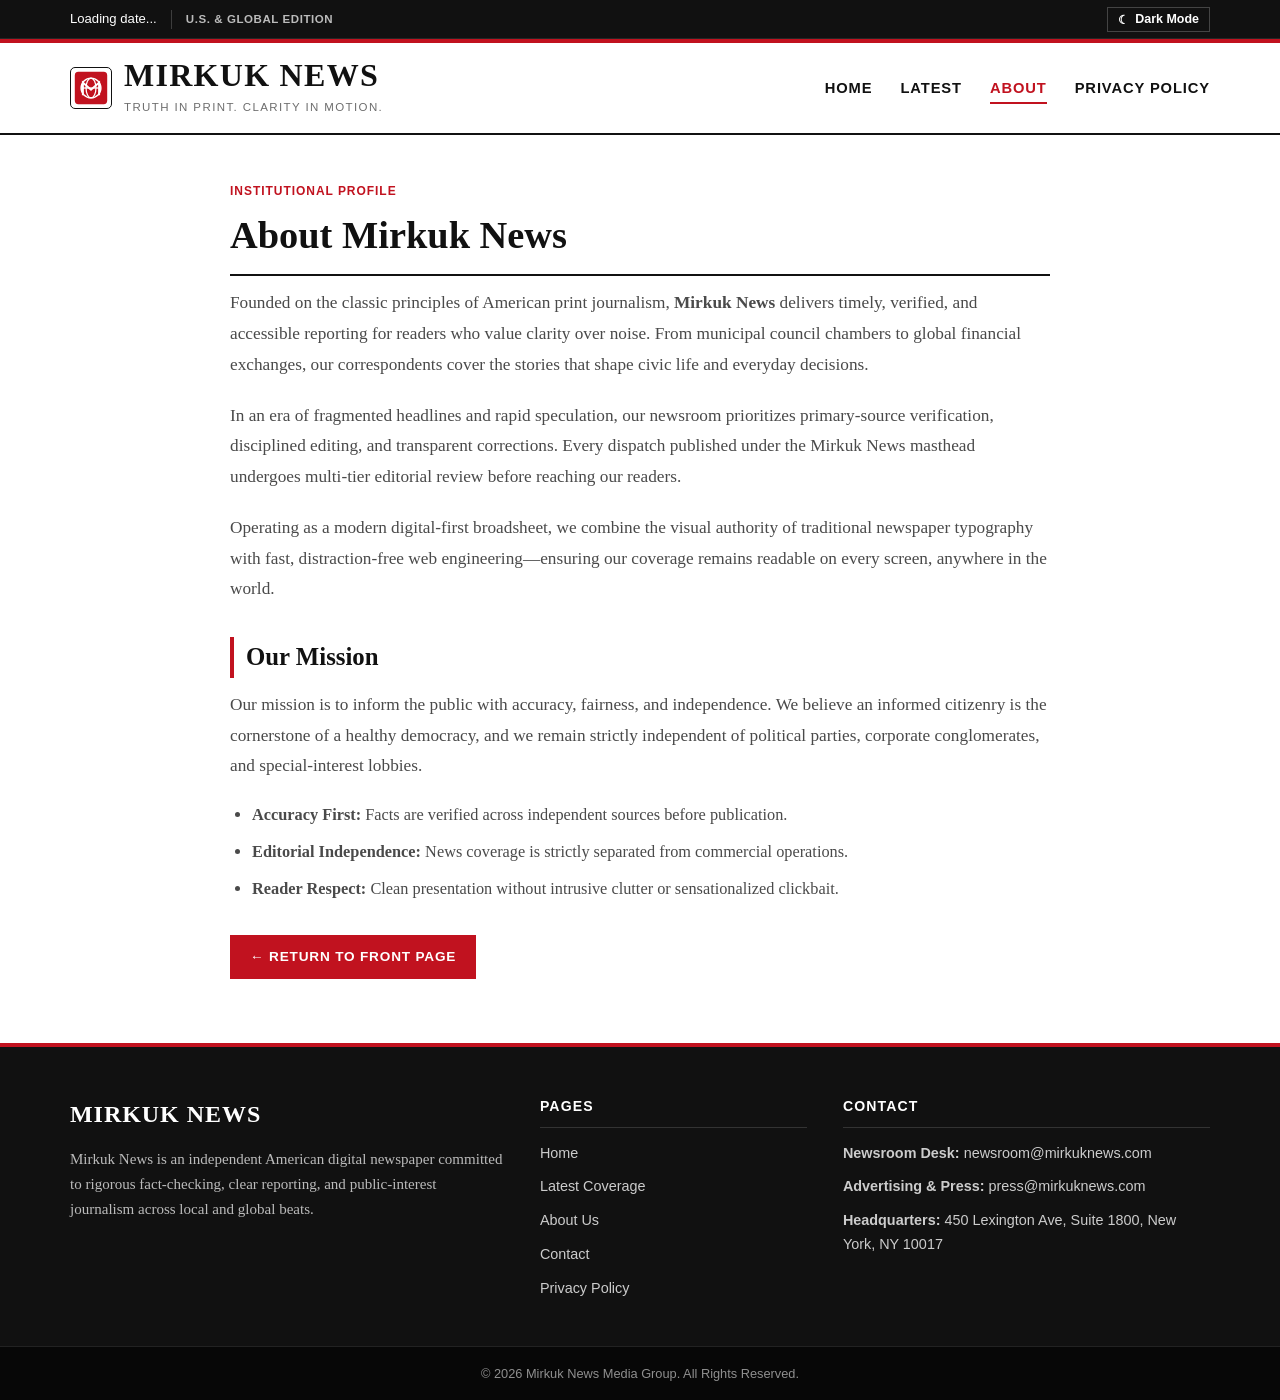
==== about/index.html @ 0bf4a0a2 "Use clean extensionless URLs for about, privacy, contact, and article" ====
﻿<!DOCTYPE html>
<html lang="en">
<head>
  <meta charset="UTF-8">
  <meta name="viewport" content="width=device-width, initial-scale=1.0">
  <title>About Us — Mirkuk News</title>
  <link rel="stylesheet" href="../css/style.css">
</head>
<body>
  <div class="topbar">
    <div class="container topbar-inner">
      <div class="topbar-left">
        <span id="current-date" class="current-date">Loading date...</span>
        <span class="edition-tag">U.S. &amp; Global Edition</span>
      </div>
      <div class="topbar-right">
        <button id="dark-mode-toggle" class="theme-btn" aria-label="Toggle dark mode">
          <span class="theme-icon">&#9790;</span> <span class="theme-label">Dark Mode</span>
        </button>
      </div>
    </div>
  </div>

  <header class="site-header">
    <div class="container header-inner">
        <div class="brand-lockup">
          <span class="channel-logo" aria-hidden="true">
            <svg viewBox="0 0 40 40" width="36" height="36" xmlns="http://www.w3.org/2000/svg">
              <rect x="2" y="2" width="36" height="36" rx="4" fill="#c1121f"/>
              <circle cx="20" cy="20" r="11" fill="none" stroke="#ffffff" stroke-width="1.6"/>
              <ellipse cx="20" cy="20" rx="5.5" ry="11" fill="none" stroke="#ffffff" stroke-width="1.4"/>
              <line x1="9" y1="20" x2="31" y2="20" stroke="#ffffff" stroke-width="1.4"/>
              <path d="M11 27 V14 L20 22 L29 14 V27" fill="none" stroke="#ffffff" stroke-width="2.2" stroke-linecap="square" stroke-linejoin="miter"/>
            </svg>
          </span>
          <div class="logo-wrap">
            <a href="../" class="logo">MIRKUK NEWS</a>
            <p class="tagline">Truth in Print. Clarity in Motion.</p>
          </div>
        </div>

      <button id="mobile-menu-btn" class="hamburger" aria-label="Open navigation menu" aria-expanded="false">
        <span></span>
        <span></span>
        <span></span>
      </button>

      <nav id="main-nav" class="main-nav" aria-label="Primary Navigation">
        <ul>
          <li><a href="../">Home</a></li>
          <li><a href="../#latest-news">Latest</a></li>
          <li><a href="../about" class="active">About</a></li>
          <li><a href="../privacy">Privacy Policy</a></li>
        </ul>
      </nav>
    </div>
  </header>

  <main class="container">
    <section class="page-content">
      <span class="category-badge">INSTITUTIONAL PROFILE</span>
      <h1 class="page-title">About Mirkuk News</h1>

      <div class="prose-block">
        <p>
          Founded on the classic principles of American print journalism, <strong>Mirkuk News</strong> delivers timely, verified, and accessible reporting for readers who value clarity over noise. From municipal council chambers to global financial exchanges, our correspondents cover the stories that shape civic life and everyday decisions.
        </p>
        <p>
          In an era of fragmented headlines and rapid speculation, our newsroom prioritizes primary-source verification, disciplined editing, and transparent corrections. Every dispatch published under the Mirkuk News masthead undergoes multi-tier editorial review before reaching our readers.
        </p>
        <p>
          Operating as a modern digital-first broadsheet, we combine the visual authority of traditional newspaper typography with fast, distraction-free web engineering—ensuring our coverage remains readable on every screen, anywhere in the world.
        </p>

        <h2>Our Mission</h2>
        <p>
          Our mission is to inform the public with accuracy, fairness, and independence. We believe an informed citizenry is the cornerstone of a healthy democracy, and we remain strictly independent of political parties, corporate conglomerates, and special-interest lobbies.
        </p>
        <ul class="editorial-pillars">
          <li><strong>Accuracy First:</strong> Facts are verified across independent sources before publication.</li>
          <li><strong>Editorial Independence:</strong> News coverage is strictly separated from commercial operations.</li>
          <li><strong>Reader Respect:</strong> Clean presentation without intrusive clutter or sensationalized clickbait.</li>
        </ul>
      </div>

      <div class="page-cta">
        <a href="../" class="btn-primary">&larr; Return to Front Page</a>
      </div>
    </section>
  </main>

  <footer class="site-footer">
    <div class="container footer-grid">
      <div class="footer-col">
        <h3 class="footer-logo">MIRKUK NEWS</h3>
        <p>
          Mirkuk News is an independent American digital newspaper committed to rigorous fact-checking, clear reporting, and public-interest journalism across local and global beats.
        </p>
      </div>
      <div class="footer-col">
        <h4>Pages</h4>
        <ul class="footer-links">
          <li><a href="../">Home</a></li>
          <li><a href="../#latest-news">Latest Coverage</a></li>
          <li><a href="../about">About Us</a></li>
          <li><a href="../contact">Contact</a></li>
          <li><a href="../privacy">Privacy Policy</a></li>
        </ul>
      </div>
      <div class="footer-col">
        <h4>Contact</h4>
        <ul class="footer-contact">
          <li><strong>Newsroom Desk:</strong> newsroom@mirkuknews.com</li>
          <li><strong>Advertising &amp; Press:</strong> press@mirkuknews.com</li>
          <li><strong>Headquarters:</strong> 450 Lexington Ave, Suite 1800, New York, NY 10017</li>
        </ul>
      </div>
    </div>
    <div class="footer-bottom">
      <div class="container">
        <p>&copy; 2026 Mirkuk News Media Group. All Rights Reserved.</p>
      </div>
    </div>
  </footer>

  <script src="../js/script.js"></script>
</body>
</html>
---- css/style.css ----
﻿:root {
  --bg-primary: #ffffff;
  --bg-secondary: #f7f7f5;
  --bg-topbar: #111111;
  --text-primary: #111111;
  --text-secondary: #4a4a4a;
  --text-muted: #6e6e6e;
  --accent-red: #c1121f;
  --accent-red-dark: #9b0d17;
  --border-color: #dcdcdc;
  --border-strong: #111111;
  --card-bg: #ffffff;
  --footer-bg: #111111;
  --footer-text: #e5e5e5;
  --font-serif: Georgia, "Times New Roman", Times, serif;
  --font-sans: -apple-system, BlinkMacSystemFont, "Segoe UI", Roboto, Helvetica, Arial, sans-serif;
}

body.dark {
  --bg-primary: #121212;
  --bg-secondary: #1b1b1b;
  --bg-topbar: #080808;
  --text-primary: #f2f2f2;
  --text-secondary: #cccccc;
  --text-muted: #9a9a9a;
  --accent-red: #e63946;
  --accent-red-dark: #c1121f;
  --border-color: #2e2e2e;
  --border-strong: #444444;
  --card-bg: #181818;
  --footer-bg: #0a0a0a;
  --footer-text: #d8d8d8;
}

*, *::before, *::after { box-sizing: border-box; margin: 0; padding: 0; }
html { scroll-behavior: smooth; }
body {
  background-color: var(--bg-primary);
  color: var(--text-primary);
  font-family: var(--font-serif);
  line-height: 1.65;
  transition: background-color 0.25s ease, color 0.25s ease;
}
a { color: inherit; text-decoration: none; }
img { max-width: 100%; display: block; }
.container { width: 100%; max-width: 1180px; margin: 0 auto; padding: 0 20px; }
.sr-only { position: absolute; width: 1px; height: 1px; overflow: hidden; clip: rect(0, 0, 0, 0); }
.hidden { display: none !important; }

.topbar { background-color: var(--bg-topbar); color: #ffffff; font-family: var(--font-sans); font-size: 0.82rem; border-bottom: 1px solid #262626; }
.topbar-inner { display: flex; justify-content: space-between; align-items: center; min-height: 38px; gap: 12px; }
.topbar-left { display: flex; align-items: center; gap: 14px; }
.edition-tag { color: #bbbbbb; padding-left: 14px; border-left: 1px solid #3d3d3d; font-weight: 600; text-transform: uppercase; letter-spacing: 0.05em; font-size: 0.72rem; }
.theme-btn { background: transparent; color: #ffffff; border: 1px solid #444444; padding: 4px 10px; font-family: var(--font-sans); font-size: 0.78rem; font-weight: 600; cursor: pointer; display: inline-flex; align-items: center; gap: 6px; transition: border-color 0.2s ease, background-color 0.2s ease; }
.theme-btn:hover { border-color: var(--accent-red); background-color: #1f1f1f; }

.site-header { position: sticky; top: 0; z-index: 1000; background-color: var(--bg-primary); border-top: 4px solid var(--accent-red); border-bottom: 2px solid var(--border-strong); transition: background-color 0.25s ease; }
.header-inner { display: flex; justify-content: space-between; align-items: center; padding-top: 16px; padding-bottom: 16px; gap: 20px; }
.logo { font-family: var(--font-serif); font-size: 2rem; font-weight: 900; letter-spacing: 0.04em; color: var(--text-primary); line-height: 1; display: inline-block; }
.tagline { font-family: var(--font-sans); font-size: 0.72rem; text-transform: uppercase; letter-spacing: 0.12em; color: var(--text-muted); margin-top: 4px; }
.main-nav ul { list-style: none; display: flex; align-items: center; gap: 28px; }
.main-nav a { font-family: var(--font-sans); font-size: 0.92rem; font-weight: 700; text-transform: uppercase; letter-spacing: 0.06em; color: var(--text-primary); padding: 6px 0; border-bottom: 2px solid transparent; transition: color 0.2s ease, border-color 0.2s ease; }
.main-nav a:hover, .main-nav a.active { color: var(--accent-red); border-bottom-color: var(--accent-red); }

.hamburger { display: none; flex-direction: column; justify-content: space-between; width: 28px; height: 20px; background: transparent; border: none; cursor: pointer; }
.hamburger span { display: block; width: 100%; height: 3px; background-color: var(--text-primary); transition: transform 0.25s ease, opacity 0.25s ease; }

.category-badge { display: inline-block; font-family: var(--font-sans); font-size: 0.75rem; font-weight: 800; text-transform: uppercase; letter-spacing: 0.08em; color: var(--accent-red); margin-bottom: 10px; }
.btn-primary { display: inline-block; background-color: var(--accent-red); color: #ffffff; font-family: var(--font-sans); font-size: 0.85rem; font-weight: 700; text-transform: uppercase; letter-spacing: 0.06em; padding: 11px 20px; border: none; cursor: pointer; transition: background-color 0.2s ease; }
.btn-primary:hover { background-color: var(--accent-red-dark); }

.hero-section { padding: 36px 0 28px; }
.hero-grid { display: grid; grid-template-columns: 1.15fr 0.85fr; gap: 36px; align-items: center; }
.hero-title { font-family: var(--font-serif); font-size: 2.35rem; font-weight: 800; line-height: 1.18; margin-bottom: 16px; }
.hero-title a:hover { color: var(--accent-red); }
.hero-excerpt { font-size: 1.08rem; color: var(--text-secondary); margin-bottom: 18px; }
.article-meta { font-family: var(--font-sans); font-size: 0.84rem; color: var(--text-muted); display: flex; align-items: center; gap: 8px; margin-bottom: 20px; }

.media-placeholder { width: 100%; height: 320px; display: flex; align-items: flex-end; padding: 16px; border: 1px solid var(--border-color); position: relative; }
.media-caption { background-color: rgba(17, 17, 17, 0.85); color: #ffffff; font-family: var(--font-sans); font-size: 0.72rem; font-weight: 700; letter-spacing: 0.08em; padding: 5px 10px; }
.gradient-hero { background: linear-gradient(135deg, #1d3557 0%, #457b9d 50%, #c1121f 100%); }
.gradient-local { background: linear-gradient(135deg, #2b2d42 0%, #8d99ae 100%); }
.gradient-business { background: linear-gradient(135deg, #1b4332 0%, #40916c 100%); }
.gradient-sports { background: linear-gradient(135deg, #7f1d1d 0%, #c1121f 100%); }
.gradient-culture { background: linear-gradient(135deg, #3c096c 0%, #7b2cbf 100%); }
.gradient-weather { background: linear-gradient(135deg, #023e8a 0%, #0096c7 100%); }
.gradient-tech { background: linear-gradient(135deg, #111111 0%, #3a3a3a 60%, #c1121f 100%); }

.section-divider { border: 0; border-top: 2px solid var(--border-strong); margin: 12px 0 32px; }
.latest-section { padding-bottom: 60px; }
.section-header { display: flex; justify-content: space-between; align-items: flex-end; gap: 20px; margin-bottom: 28px; flex-wrap: wrap; }
.section-title { font-family: var(--font-serif); font-size: 1.85rem; font-weight: 800; border-left: 5px solid var(--accent-red); padding-left: 12px; line-height: 1.2; }
.section-subtitle { font-family: var(--font-sans); font-size: 0.88rem; color: var(--text-muted); margin-top: 4px; padding-left: 17px; }
.search-box input { width: 300px; max-width: 100%; padding: 10px 14px; font-family: var(--font-sans); font-size: 0.92rem; background-color: var(--bg-secondary); color: var(--text-primary); border: 1px solid var(--border-strong); outline: none; transition: border-color 0.2s ease; }
.search-box input:focus { border-color: var(--accent-red); }

.news-grid { display: grid; grid-template-columns: repeat(3, 1fr); gap: 28px; }
.news-card { background-color: var(--card-bg); border: 1px solid var(--border-color); display: flex; flex-direction: column; transition: transform 0.2s ease, border-color 0.2s ease; }
.news-card:hover { transform: translateY(-3px); border-color: var(--accent-red); }
.card-thumb { height: 175px; width: 100%; display: flex; align-items: flex-end; padding: 12px; }
.card-body { padding: 20px; display: flex; flex-direction: column; flex-grow: 1; }
.card-title { font-family: var(--font-serif); font-size: 1.25rem; font-weight: 700; line-height: 1.3; margin-bottom: 10px; }
.card-title a:hover { color: var(--accent-red); }
.card-excerpt { font-size: 0.95rem; color: var(--text-secondary); margin-bottom: 16px; flex-grow: 1; }
.card-footer { display: flex; justify-content: space-between; align-items: center; padding-top: 12px; border-top: 1px solid var(--border-color); font-family: var(--font-sans); font-size: 0.78rem; color: var(--text-muted); }
.read-more-link { font-weight: 700; color: var(--accent-red); text-transform: uppercase; letter-spacing: 0.04em; }
.read-more-link:hover { text-decoration: underline; }
.no-results { text-align: center; padding: 40px 20px; background-color: var(--bg-secondary); border: 1px solid var(--border-color); font-family: var(--font-sans); color: var(--text-secondary); }

.single-article { max-width: 780px; margin: 0 auto; padding: 42px 0 64px; }
.article-headline { font-family: var(--font-serif); font-size: 2.5rem; font-weight: 800; line-height: 1.18; margin-bottom: 16px; }
.article-byline { font-family: var(--font-sans); font-size: 0.88rem; color: var(--text-muted); display: flex; flex-wrap: wrap; gap: 10px; padding-bottom: 20px; border-bottom: 1px solid var(--border-color); margin-bottom: 26px; }
.article-hero-image { width: 100%; height: 360px; display: flex; align-items: flex-end; padding: 16px; margin-bottom: 30px; border: 1px solid var(--border-color); }
.article-body p { font-size: 1.14rem; line-height: 1.8; color: var(--text-primary); margin-bottom: 22px; }
.article-body p:first-of-type::first-letter { float: left; font-size: 3.4rem; line-height: 0.85; padding-top: 4px; padding-right: 10px; font-weight: 800; color: var(--accent-red); }
.article-footer-nav { margin-top: 36px; padding-top: 24px; border-top: 2px solid var(--border-strong); }

.page-content { max-width: 820px; margin: 0 auto; padding: 42px 0 64px; }
.page-title { font-family: var(--font-serif); font-size: 2.4rem; font-weight: 800; line-height: 1.2; margin-bottom: 12px; padding-bottom: 16px; border-bottom: 2px solid var(--border-strong); }
.last-updated { font-family: var(--font-sans); font-size: 0.88rem; color: var(--text-muted); margin-bottom: 24px; }
.prose-block p { font-size: 1.08rem; line-height: 1.78; color: var(--text-secondary); margin-bottom: 20px; }
.prose-block h2 { font-family: var(--font-serif); font-size: 1.55rem; font-weight: 800; color: var(--text-primary); margin-top: 32px; margin-bottom: 12px; border-left: 4px solid var(--accent-red); padding-left: 12px; }
.editorial-pillars { margin: 16px 0 24px 22px; color: var(--text-secondary); }
.editorial-pillars li { margin-bottom: 10px; font-size: 1.02rem; }
.page-cta { margin-top: 32px; }

.site-footer { background-color: var(--footer-bg); color: var(--footer-text); border-top: 4px solid var(--accent-red); padding-top: 48px; }
.footer-grid { display: grid; grid-template-columns: 1.3fr 0.8fr 1.1fr; gap: 36px; padding-bottom: 36px; }
.footer-logo { font-family: var(--font-serif); font-size: 1.5rem; font-weight: 900; letter-spacing: 0.04em; color: #ffffff; margin-bottom: 12px; }
.footer-col h4 { font-family: var(--font-sans); font-size: 0.88rem; text-transform: uppercase; letter-spacing: 0.08em; color: #ffffff; margin-bottom: 14px; border-bottom: 1px solid #333333; padding-bottom: 8px; }
.footer-col p { font-size: 0.94rem; color: #bbbbbb; line-height: 1.65; }
.footer-links, .footer-contact { list-style: none; font-family: var(--font-sans); font-size: 0.9rem; }
.footer-links li, .footer-contact li { margin-bottom: 10px; color: #cccccc; }
.footer-links a:hover { color: var(--accent-red); text-decoration: underline; }
.footer-bottom { background-color: #070707; padding: 16px 0; text-align: center; font-family: var(--font-sans); font-size: 0.8rem; color: #8f8f8f; border-top: 1px solid #222222; }

@media (max-width: 960px) {
  .hero-grid { grid-template-columns: 1fr; gap: 24px; }
  .hero-title { font-size: 2rem; }
  .news-grid { grid-template-columns: repeat(2, 1fr); }
  .footer-grid { grid-template-columns: 1fr 1fr; }
}

@media (max-width: 720px) {
  .edition-tag { display: none; }
  .logo { font-size: 1.6rem; }
  .hamburger { display: flex; }
  .main-nav { display: none; position: absolute; top: 100%; left: 0; width: 100%; background-color: var(--bg-primary); border-bottom: 2px solid var(--border-strong); padding: 16px 20px; }
  .main-nav.open { display: block; }
  .main-nav ul { flex-direction: column; align-items: flex-start; gap: 14px; }
  .news-grid { grid-template-columns: 1fr; }
  .search-box, .search-box input { width: 100%; }
  .article-headline, .page-title { font-size: 1.85rem; }
  .article-hero-image, .media-placeholder { height: 230px; }
  .footer-grid { grid-template-columns: 1fr; gap: 28px; }
}

/* Real Image Styling */
.hero-media {
  position: relative;
  border: 1px solid var(--border-color);
  overflow: hidden;
}

.hero-img {
  width: 100%;
  height: 320px;
  object-fit: cover;
}

.hero-media .media-caption {
  position: absolute;
  bottom: 14px;
  left: 14px;
}

.card-thumb {
  position: relative;
  overflow: hidden;
  padding: 0;
}

.card-img {
  width: 100%;
  height: 175px;
  object-fit: cover;
}

.card-thumb .media-caption {
  position: absolute;
  bottom: 10px;
  left: 10px;
}

.article-hero-image {
  position: relative;
  overflow: hidden;
  padding: 0;
}

.article-hero-img {
  width: 100%;
  height: 360px;
  object-fit: cover;
}

.article-hero-image .media-caption {
  position: absolute;
  bottom: 14px;
  left: 14px;
}

@media (max-width: 720px) {
  .hero-img {
    height: 230px;
  }
  .article-hero-img {
    height: 230px;
  }
}

/* Region Filter Pills */
.news-controls {
  display: flex;
  align-items: center;
  gap: 14px;
  flex-wrap: wrap;
}

.region-filters {
  display: flex;
  gap: 8px;
  flex-wrap: wrap;
}

.region-btn {
  padding: 8px 14px;
  font-family: var(--font-sans);
  font-size: 0.82rem;
  font-weight: 700;
  text-transform: uppercase;
  letter-spacing: 0.05em;
  background-color: var(--bg-secondary);
  color: var(--text-primary);
  border: 1px solid var(--border-strong);
  cursor: pointer;
  transition: background-color 0.2s ease, color 0.2s ease, border-color 0.2s ease;
}

.region-btn:hover {
  border-color: var(--accent-red);
  color: var(--accent-red);
}

.region-btn.active {
  background-color: var(--accent-red);
  color: #ffffff;
  border-color: var(--accent-red);
}

/* Top Country / Edition Line */
.country-strip {
  background-color: var(--bg-secondary);
  border-bottom: 1px solid var(--border-color);
  font-family: var(--font-sans);
}

.country-strip-inner {
  display: flex;
  align-items: center;
  gap: 14px;
  min-height: 44px;
  overflow-x: auto;
  white-space: nowrap;
}

.country-strip-label {
  font-size: 0.72rem;
  font-weight: 800;
  letter-spacing: 0.08em;
  color: var(--text-muted);
}

.country-strip-list {
  display: flex;
  align-items: center;
  gap: 8px;
}

.region-btn {
  padding: 5px 12px;
  font-family: var(--font-sans);
  font-size: 0.78rem;
  font-weight: 700;
  text-transform: uppercase;
  letter-spacing: 0.05em;
  background-color: transparent;
  color: var(--text-primary);
  border: 1px solid transparent;
  cursor: pointer;
  transition: background-color 0.2s ease, color 0.2s ease, border-color 0.2s ease;
}

.region-btn:hover {
  color: var(--accent-red);
  border-color: var(--border-color);
}

.region-btn.active {
  background-color: var(--accent-red);
  color: #ffffff;
  border-color: var(--accent-red);
}

/* Top Country / Edition Line */
.country-strip {
  background-color: var(--bg-secondary);
  border-bottom: 1px solid var(--border-color);
  font-family: var(--font-sans);
}

.country-strip-inner {
  display: flex;
  align-items: center;
  gap: 14px;
  min-height: 44px;
  overflow-x: auto;
  white-space: nowrap;
}

.country-strip-label {
  font-size: 0.72rem;
  font-weight: 800;
  letter-spacing: 0.08em;
  color: var(--text-muted);
}

.country-strip-list {
  display: flex;
  align-items: center;
  gap: 8px;
}

.region-btn {
  padding: 5px 12px;
  font-family: var(--font-sans);
  font-size: 0.78rem;
  font-weight: 700;
  text-transform: uppercase;
  letter-spacing: 0.05em;
  background-color: transparent;
  color: var(--text-primary);
  border: 1px solid transparent;
  cursor: pointer;
  transition: background-color 0.2s ease, color 0.2s ease, border-color 0.2s ease;
}

.region-btn:hover {
  color: var(--accent-red);
  border-color: var(--border-color);
}

.region-btn.active {
  background-color: var(--accent-red);
  color: #ffffff;
  border-color: var(--accent-red);
}

/* Channel Logo Beside Masthead Name */
.brand-lockup {
  display: flex;
  align-items: center;
  gap: 12px;
}

.channel-logo {
  display: inline-flex;
  align-items: center;
  justify-content: center;
  flex-shrink: 0;
  border: 1px solid var(--border-strong);
  border-radius: 5px;
  padding: 2px;
  background-color: var(--bg-primary);
  transition: transform 0.2s ease, border-color 0.2s ease;
}

.brand-lockup:hover .channel-logo {
  transform: scale(1.04);
  border-color: var(--accent-red);
}

@media (max-width: 720px) {
  .brand-lockup {
    gap: 9px;
  }

  .channel-logo svg {
    width: 30px;
    height: 30px;
  }
}

/* Footer Brand Lockup & About Copy */
.footer-brand-row {
  display: flex;
  align-items: center;
  gap: 10px;
  margin-bottom: 10px;
}

.footer-brand-row .footer-brand {
  margin-bottom: 0;
}

.footer-logo-mark {
  display: inline-flex;
  align-items: center;
  justify-content: center;
  flex-shrink: 0;
  border: 1px solid rgba(255, 255, 255, 0.25);
  border-radius: 5px;
  padding: 2px;
  background-color: rgba(255, 255, 255, 0.04);
}

.footer-about {
  line-height: 1.65;
  max-width: 360px;
}

/* Live Indicator & Expanded Portal Navigation */
.nav-list {
  flex-wrap: wrap;
  gap: 14px;
}

.nav-live-link,
.live-filter-btn {
  display: inline-flex;
  align-items: center;
  gap: 6px;
}

.live-dot {
  width: 8px;
  height: 8px;
  border-radius: 50%;
  background-color: var(--accent-red);
  display: inline-block;
}

.region-btn.active .live-dot {
  background-color: #ffffff;
}

/* Live 1-Minute Sync Indicator */
.country-strip-inner {
  justify-content: space-between;
  gap: 12px;
}

.live-sync-status {
  font-size: 0.72rem;
  font-weight: 700;
  color: var(--text-muted);
  white-space: nowrap;
  flex-shrink: 0;
}
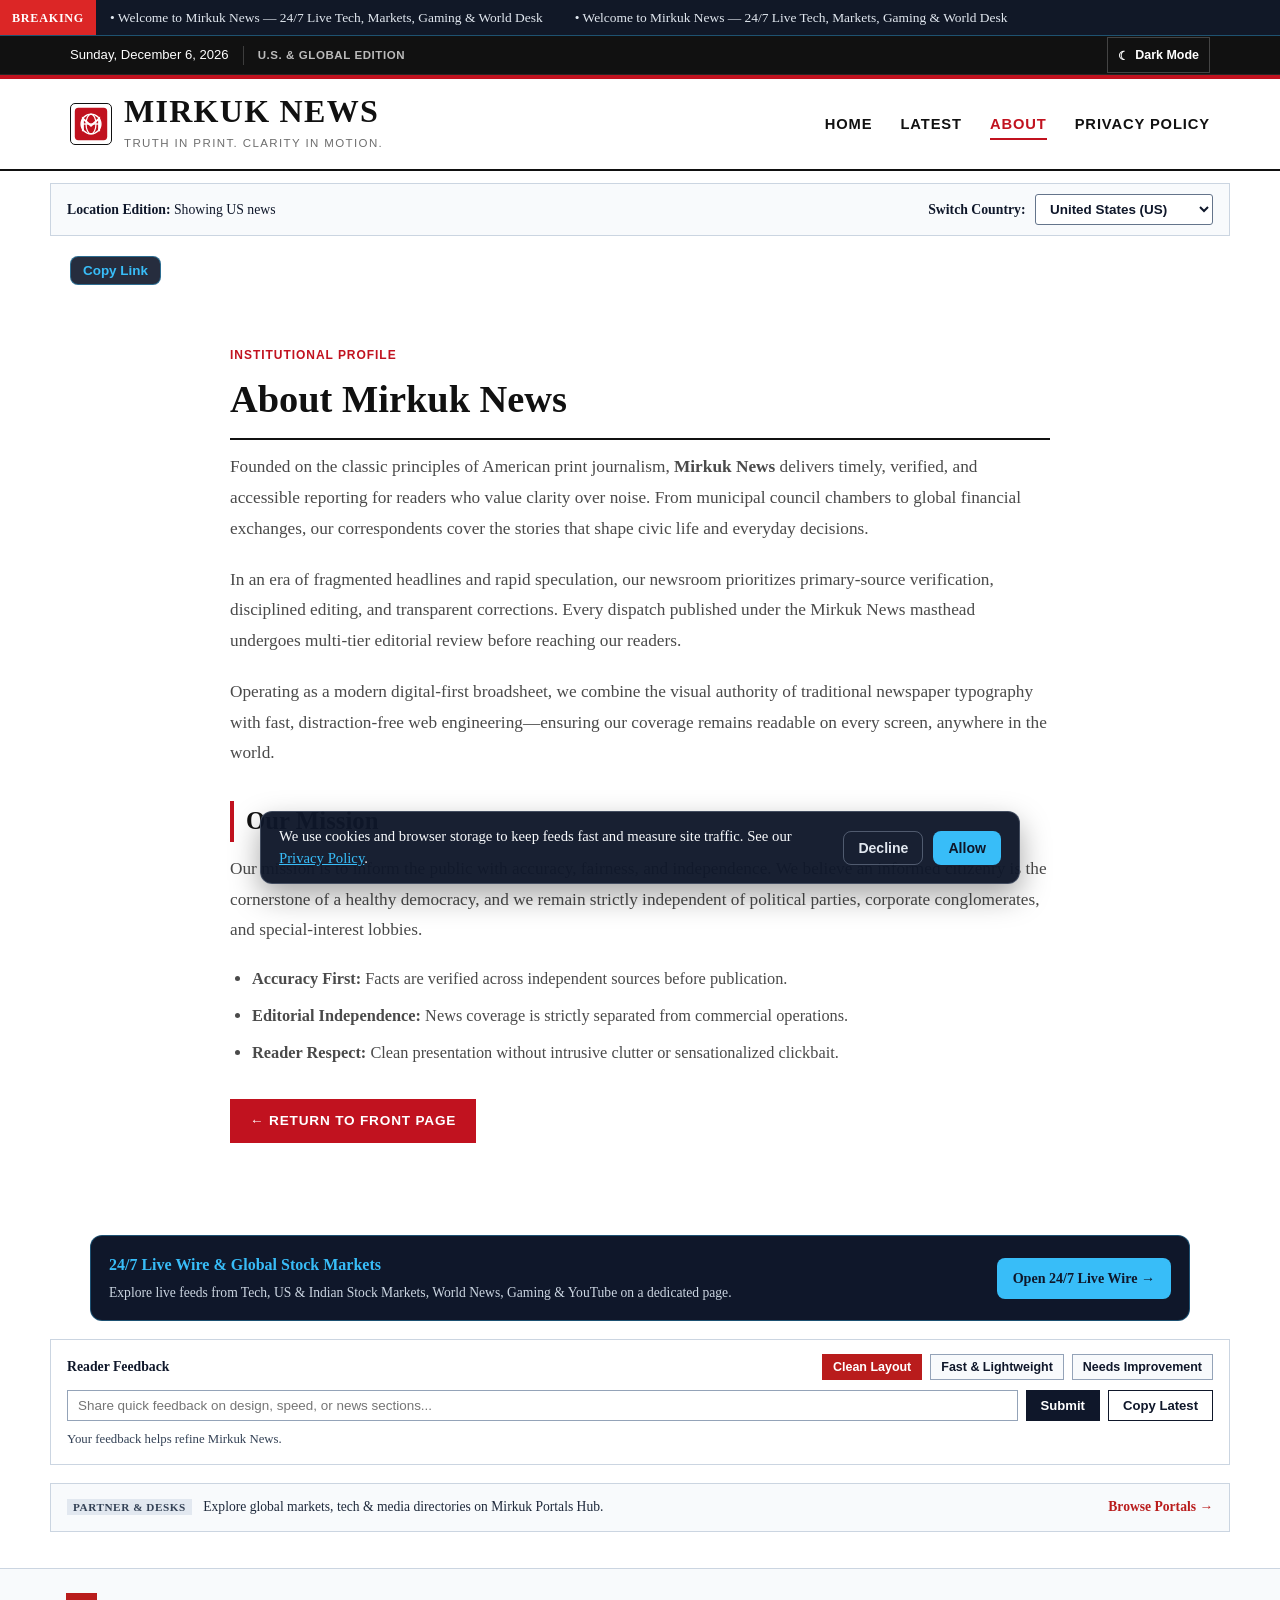
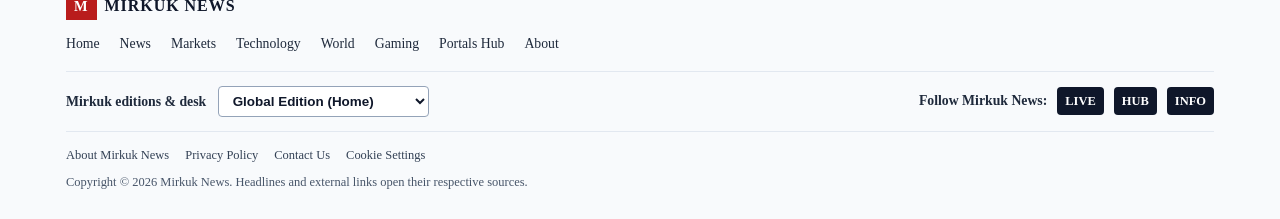
==== commit 7465e706: "Update editorial grid and featured videos in index.html" ====
--- a/about/index.html
+++ b/about/index.html
@@ -5,6 +5,7 @@
   <meta name="viewport" content="width=device-width, initial-scale=1.0">
   <title>About Us — Mirkuk News</title>
   <link rel="stylesheet" href="../css/style.css">
+  <link rel="stylesheet" href="css/mirkuk-toi-pro.css" />
 </head>
 <body>
   <div class="topbar">
@@ -124,6 +125,8 @@
   </footer>
 
   <script src="../js/script.js"></script>
+  <script src="js/mirkuk-toi-pro.js" defer></script>
+  <script src="js/mirkuk-live-desk.js" defer></script>
 </body>
 </html>
 
--- a/css/style.css
+++ b/css/style.css
@@ -467,3 +467,1024 @@
   white-space: nowrap;
   flex-shrink: 0;
 }
+
+/* On-Page Country Live Video Desk */
+.live-video-desk {
+  padding: 20px 0 8px;
+}
+
+.live-video-inner {
+  display: grid;
+  grid-template-columns: 1fr 1.4fr;
+  gap: 20px;
+  align-items: center;
+  padding: 18px;
+  background-color: var(--bg-secondary);
+  border: 1px solid var(--border-color);
+}
+
+.live-video-subtext {
+  margin-top: 8px;
+  font-size: 0.92rem;
+  color: var(--text-muted);
+  line-height: 1.55;
+}
+
+.live-video-stage {
+  position: relative;
+  width: 100%;
+  aspect-ratio: 16 / 9;
+  background-color: #111111;
+  border: 1px solid var(--border-strong);
+  overflow: hidden;
+  display: flex;
+  align-items: center;
+  justify-content: center;
+}
+
+.live-video-stage iframe,
+.live-video-stage video {
+  width: 100%;
+  height: 100%;
+  border: 0;
+  display: block;
+}
+
+.live-video-placeholder {
+  color: #ffffff;
+  font-size: 0.88rem;
+  padding: 16px;
+  text-align: center;
+}
+
+@media (max-width: 820px) {
+  .live-video-inner {
+    grid-template-columns: 1fr;
+  }
+}
+
+/* Ensure Country & Section Buttons Are Always Clickable */
+.country-strip,
+.country-strip-inner,
+#region-filters,
+.region-btn {
+  position: relative;
+  z-index: 5;
+  pointer-events: auto;
+  cursor: pointer;
+}
+
+/* Desktop + Android Cross-Device Stability */
+html, body {
+  max-width: 100%;
+  overflow-x: hidden;
+  -webkit-tap-highlight-color: transparent;
+}
+
+.region-btn,
+#load-more-news-btn,
+.site-nav a,
+#dark-mode-toggle,
+#mobile-menu-btn {
+  touch-action: manipulation;
+  min-height: 36px;
+}
+
+#region-filters {
+  display: flex;
+  flex-wrap: nowrap;
+  overflow-x: auto;
+  -webkit-overflow-scrolling: touch;
+  scrollbar-width: thin;
+  gap: 8px;
+  padding-bottom: 4px;
+}
+
+.live-video-stage,
+.live-video-stage iframe,
+.live-video-stage video,
+.card-img,
+.article-hero-img {
+  max-width: 100%;
+}
+
+@media (max-width: 640px) {
+  .live-video-inner {
+    padding: 12px;
+    gap: 14px;
+  }
+
+  .live-video-placeholder {
+    font-size: 0.82rem;
+    padding: 12px;
+  }
+
+  .news-grid {
+    grid-template-columns: 1fr;
+    gap: 16px;
+  }
+
+  .card-title {
+    font-size: 1.02rem;
+  }
+}
+
+/* Upgraded News Card Polish for Richer Readability */
+.news-card {
+  transition: transform 0.16s ease, border-color 0.16s ease;
+}
+
+.news-card:hover {
+  transform: translateY(-2px);
+  border-color: var(--border-strong);
+}
+
+.card-meta-line {
+  font-size: 0.78rem;
+  color: var(--text-muted);
+  margin-bottom: 6px;
+}
+
+/* Mirkuk News Cookie Consent Banner */
+.mirkuk-cookie-banner {
+  position: fixed;
+  bottom: 16px;
+  left: 16px;
+  right: 16px;
+  max-width: 760px;
+  margin: 0 auto;
+  padding: 14px 18px;
+  border-radius: 12px;
+  background: rgba(15, 23, 42, 0.96);
+  color: #f8fafc;
+  border: 1px solid rgba(148, 163, 184, 0.35);
+  box-shadow: 0 12px 30px rgba(0, 0, 0, 0.35);
+  display: none;
+  align-items: center;
+  justify-content: space-between;
+  gap: 14px;
+  z-index: 9999;
+  font-size: 0.92rem;
+}
+.mirkuk-cookie-banner.is-visible { display: flex; flex-wrap: wrap; }
+.mirkuk-cookie-text { flex: 1 1 320px; line-height: 1.45; }
+.mirkuk-cookie-text a { color: #38bdf8; text-decoration: underline; }
+.mirkuk-cookie-actions { display: flex; gap: 10px; flex-shrink: 0; }
+.mirkuk-cookie-btn { padding: 8px 14px; border-radius: 8px; border: 1px solid transparent; font-weight: 600; cursor: pointer; font-size: 0.88rem; }
+.mirkuk-cookie-allow { background: #38bdf8; color: #0f172a; }
+.mirkuk-cookie-decline { background: transparent; color: #e2e8f0; border-color: rgba(148, 163, 184, 0.45); }
+@media (max-width: 600px) {
+  .mirkuk-cookie-banner { bottom: 10px; left: 10px; right: 10px; padding: 12px 14px; }
+  .mirkuk-cookie-actions { width: 100%; }
+  .mirkuk-cookie-btn { flex: 1; }
+}
+
+/* Mirkuk PWA & Audio Controls */
+.mirkuk-pwa-btn {
+  position: fixed;
+  right: 16px;
+  bottom: 76px;
+  z-index: 9990;
+  padding: 9px 14px;
+  border-radius: 999px;
+  border: 1px solid rgba(56, 189, 248, 0.5);
+  background: #0f172a;
+  color: #38bdf8;
+  font-weight: 600;
+  font-size: 0.85rem;
+  cursor: pointer;
+  box-shadow: 0 8px 20px rgba(0, 0, 0, 0.3);
+}
+
+.mirkuk-audio-bar {
+  display: inline-flex;
+  align-items: center;
+  gap: 8px;
+  margin: 10px 0 14px;
+  padding: 8px 12px;
+  border-radius: 10px;
+  background: rgba(15, 23, 42, 0.85);
+  border: 1px solid rgba(148, 163, 184, 0.3);
+  color: #f8fafc;
+  font-size: 0.88rem;
+}
+
+.mirkuk-audio-btn {
+  padding: 6px 12px;
+  border-radius: 7px;
+  border: none;
+  background: #38bdf8;
+  color: #0f172a;
+  font-weight: 600;
+  cursor: pointer;
+  font-size: 0.85rem;
+}
+
+.mirkuk-audio-btn.is-stop {
+  background: #f87171;
+  color: #0f172a;
+}
+
+/* Mirkuk Search, Share & Progress */
+.mirkuk-read-progress {
+  position: fixed;
+  top: 0;
+  left: 0;
+  width: 0%;
+  height: 3px;
+  background: #38bdf8;
+  z-index: 9998;
+  transition: width 0.12s linear;
+}
+
+.mirkuk-live-search-bar {
+  display: flex;
+  align-items: center;
+  gap: 10px;
+  margin: 14px 0 18px;
+  padding: 10px 12px;
+  border-radius: 12px;
+  background: rgba(15, 23, 42, 0.85);
+  border: 1px solid rgba(148, 163, 184, 0.28);
+  flex-wrap: wrap;
+}
+
+.mirkuk-live-search-input {
+  flex: 1 1 220px;
+  padding: 9px 12px;
+  border-radius: 8px;
+  border: 1px solid rgba(148, 163, 184, 0.35);
+  background: #0b1120;
+  color: #f8fafc;
+  font-size: 0.92rem;
+}
+
+.mirkuk-live-search-input:focus {
+  outline: 2px solid #38bdf8;
+  outline-offset: 1px;
+}
+
+.mirkuk-clear-btn {
+  padding: 8px 12px;
+  border-radius: 8px;
+  border: 1px solid rgba(148, 163, 184, 0.35);
+  background: transparent;
+  color: #e2e8f0;
+  cursor: pointer;
+  font-size: 0.85rem;
+}
+
+.mirkuk-share-bar {
+  display: inline-flex;
+  align-items: center;
+  gap: 8px;
+  margin: 8px 0 14px;
+  flex-wrap: wrap;
+}
+
+.mirkuk-share-btn {
+  padding: 6px 12px;
+  border-radius: 8px;
+  border: 1px solid rgba(56, 189, 248, 0.45);
+  background: rgba(15, 23, 42, 0.9);
+  color: #38bdf8;
+  font-weight: 600;
+  font-size: 0.84rem;
+  cursor: pointer;
+}
+
+/* Mirkuk 24x7 Live Desk */
+.mirkuk-live-desk {
+  margin: 14px 0 22px;
+  padding: 14px;
+  border-radius: 14px;
+  background: rgba(15, 23, 42, 0.88);
+  border: 1px solid rgba(148, 163, 184, 0.25);
+}
+
+.mirkuk-live-header {
+  display: flex;
+  align-items: center;
+  justify-content: space-between;
+  gap: 10px;
+  flex-wrap: wrap;
+  margin-bottom: 12px;
+}
+
+.mirkuk-live-badge {
+  display: inline-flex;
+  align-items: center;
+  gap: 7px;
+  font-weight: 700;
+  font-size: 0.88rem;
+  color: #38bdf8;
+}
+
+.mirkuk-live-dot {
+  width: 8px;
+  height: 8px;
+  border-radius: 50%;
+  background: #22c55e;
+  box-shadow: 0 0 8px #22c55e;
+}
+
+.mirkuk-desk-chips {
+  display: flex;
+  gap: 8px;
+  flex-wrap: wrap;
+  margin-bottom: 14px;
+}
+
+.mirkuk-desk-chip {
+  padding: 6px 12px;
+  border-radius: 999px;
+  border: 1px solid rgba(148, 163, 184, 0.35);
+  background: transparent;
+  color: #e2e8f0;
+  font-size: 0.82rem;
+  font-weight: 600;
+  cursor: pointer;
+}
+
+.mirkuk-desk-chip.is-active {
+  background: #38bdf8;
+  color: #0f172a;
+  border-color: #38bdf8;
+}
+
+.mirkuk-live-grid {
+  display: grid;
+  grid-template-columns: repeat(auto-fill, minmax(250px, 1fr));
+  gap: 12px;
+}
+
+.mirkuk-live-card {
+  padding: 12px;
+  border-radius: 10px;
+  background: #0b1120;
+  border: 1px solid rgba(148, 163, 184, 0.2);
+  display: flex;
+  flex-direction: column;
+  justify-content: space-between;
+  gap: 8px;
+}
+
+.mirkuk-live-meta {
+  font-size: 0.76rem;
+  color: #94a3b8;
+  display: flex;
+  justify-content: space-between;
+  gap: 8px;
+}
+
+.mirkuk-live-title {
+  font-size: 0.95rem;
+  font-weight: 600;
+  line-height: 1.38;
+  margin: 0;
+}
+
+.mirkuk-live-title a {
+  color: #f8fafc;
+  text-decoration: none;
+}
+
+.mirkuk-live-title a:hover {
+  color: #38bdf8;
+}
+
+/* Mirkuk Premium Ticker & Theme */
+.mirkuk-ticker-wrap {
+  display: flex;
+  align-items: center;
+  background: #0f172a;
+  color: #f8fafc;
+  border-bottom: 1px solid rgba(56, 189, 248, 0.35);
+  overflow: hidden;
+  font-size: 0.85rem;
+  height: 36px;
+}
+
+.mirkuk-ticker-label {
+  background: #ef4444;
+  color: #ffffff;
+  font-weight: 800;
+  padding: 0 12px;
+  height: 100%;
+  display: flex;
+  align-items: center;
+  letter-spacing: 0.5px;
+  flex-shrink: 0;
+  font-size: 0.78rem;
+}
+
+.mirkuk-ticker-track {
+  display: flex;
+  white-space: nowrap;
+  animation: mirkukMarquee 32s linear infinite;
+  padding-left: 16px;
+}
+
+.mirkuk-ticker-wrap:hover .mirkuk-ticker-track {
+  animation-play-state: paused;
+}
+
+.mirkuk-ticker-item {
+  color: #e2e8f0;
+  text-decoration: none;
+  margin-right: 36px;
+  font-weight: 500;
+}
+
+.mirkuk-ticker-item:hover {
+  color: #38bdf8;
+}
+
+@keyframes mirkukMarquee {
+  0% { transform: translateX(0%); }
+  100% { transform: translateX(-50%); }
+}
+.mirkuk-save-btn {
+  background: transparent;
+  border: 1px solid rgba(148, 163, 184, 0.35);
+  color: #94a3b8;
+  border-radius: 6px;
+  padding: 2px 8px;
+  font-size: 0.75rem;
+  cursor: pointer;
+}
+
+.mirkuk-save-btn.is-saved {
+  border-color: #facc15;
+  color: #facc15;
+  font-weight: 700;
+}
+
+/* Light Mode Overrides */
+body.mirkuk-light-mode {
+  background-color: #f1f5f9 !important;
+  color: #0f172a !important;
+}
+
+body.mirkuk-light-mode .mirkuk-live-desk,
+body.mirkuk-light-mode .mirkuk-live-search-bar,
+body.mirkuk-light-mode .mirkuk-audio-bar {
+  background: #ffffff !important;
+  color: #0f172a !important;
+  border-color: #cbd5e1 !important;
+}
+
+body.mirkuk-light-mode .mirkuk-live-card,
+body.mirkuk-light-mode .mirkuk-live-search-input {
+  background: #f8fafc !important;
+  color: #0f172a !important;
+  border-color: #cbd5e1 !important;
+}
+
+body.mirkuk-light-mode .mirkuk-live-title a,
+body.mirkuk-light-mode .mirkuk-desk-chip {
+  color: #0f172a !important;
+}
+
+body.mirkuk-light-mode .mirkuk-desk-chip.is-active {
+  color: #0f172a !important;
+}
+/* Mirkuk Smart Reader Hub */
+.mirkuk-card-footer {
+  display: flex;
+  align-items: center;
+  justify-content: space-between;
+  gap: 8px;
+  margin-top: 8px;
+  padding-top: 8px;
+  border-top: 1px solid rgba(148, 163, 184, 0.14);
+  font-size: 0.75rem;
+  color: #94a3b8;
+}
+
+.mirkuk-source-tag {
+  font-weight: 600;
+  color: #38bdf8;
+}
+
+body.mirkuk-light-mode .mirkuk-card-footer {
+  color: #475569;
+  border-top-color: #e2e8f0;
+}
+
+body.mirkuk-light-mode .mirkuk-source-tag {
+  color: #0284c7;
+}
+
+/* Mirkuk Clean Editorial Grid (BBC-inspired clean structure) */
+.mirkuk-editorial-shell {
+  max-width: 1180px;
+  margin: 0 auto;
+  padding: 16px;
+}
+
+.mirkuk-section-heading {
+  display: flex;
+  align-items: center;
+  justify-content: space-between;
+  border-top: 2px solid #0f172a;
+  padding-top: 8px;
+  margin: 24px 0 14px;
+  font-size: 0.92rem;
+  font-weight: 800;
+  letter-spacing: 0.04em;
+  text-transform: uppercase;
+}
+
+.mirkuk-editorial-grid {
+  display: grid;
+  grid-template-columns: repeat(4, minmax(0, 1fr));
+  gap: 16px;
+}
+
+@media (max-width: 1024px) {
+  .mirkuk-editorial-grid {
+    grid-template-columns: repeat(2, minmax(0, 1fr));
+  }
+}
+
+@media (max-width: 600px) {
+  .mirkuk-editorial-grid {
+    grid-template-columns: 1fr;
+  }
+}
+
+.mirkuk-editorial-card {
+  border-bottom: 1px solid rgba(148, 163, 184, 0.25);
+  padding-bottom: 12px;
+  display: flex;
+  flex-direction: column;
+  gap: 6px;
+}
+
+.mirkuk-editorial-card img {
+  width: 100%;
+  aspect-ratio: 16 / 9;
+  object-fit: cover;
+  border-radius: 2px;
+  background: #e2e8f0;
+}
+
+.mirkuk-editorial-title {
+  margin: 0;
+  font-size: 0.98rem;
+  line-height: 1.32;
+  font-weight: 700;
+}
+
+.mirkuk-editorial-summary {
+  margin: 0;
+  font-size: 0.84rem;
+  line-height: 1.42;
+  opacity: 0.85;
+}
+
+body.mirkuk-light-mode .mirkuk-section-heading {
+  border-top-color: #111827;
+  color: #111827;
+}
+
+/* Mirkuk Ticker Overlap Fix */
+.mirkuk-ticker-wrap {
+  position: relative !important;
+  height: 36px !important;
+  line-height: 36px !important;
+  overflow: hidden !important;
+  display: flex !important;
+  align-items: center !important;
+  background: #111827 !important;
+  color: #f9fafb !important;
+  z-index: 50 !important;
+}
+
+.mirkuk-ticker-label {
+  position: relative !important;
+  z-index: 2 !important;
+  background: #dc2626 !important;
+  color: #ffffff !important;
+  font-weight: 800 !important;
+  font-size: 0.76rem !important;
+  letter-spacing: 0.06em !important;
+  padding: 0 12px !important;
+  height: 36px !important;
+  line-height: 36px !important;
+  white-space: nowrap !important;
+  flex-shrink: 0 !important;
+}
+
+.mirkuk-ticker-label::before,
+.mirkuk-ticker-label::after {
+  content: none !important;
+  display: none !important;
+}
+
+.mirkuk-ticker-track {
+  position: relative !important;
+  z-index: 1 !important;
+  display: inline-flex !important;
+  align-items: center !important;
+  white-space: nowrap !important;
+  height: 36px !important;
+  line-height: 36px !important;
+  padding-left: 14px !important;
+}
+
+.mirkuk-ticker-item {
+  display: inline-block !important;
+  white-space: nowrap !important;
+  font-size: 0.84rem !important;
+  line-height: 36px !important;
+  margin-right: 32px !important;
+}
+
+#mirkuk-auth-trigger, #mirkuk-auth-backdrop, #mirkuk-lang-pill, #mirkuk-theme-toggle { display: none !important; }
+
+
+/* Mirkuk Editorial Footer */
+.mirkuk-ed-footer {
+  margin-top: 36px;
+  background: #f8fafc;
+  color: #1e293b;
+  border-top: 1px solid #cbd5e1;
+  font-size: 0.86rem;
+  line-height: 1.5;
+}
+
+.mirkuk-ed-footer-inner {
+  max-width: 1180px;
+  margin: 0 auto;
+  padding: 24px 16px 28px;
+}
+
+.mirkuk-ed-brand {
+  display: inline-flex;
+  align-items: center;
+  gap: 8px;
+  font-weight: 900;
+  font-size: 1rem;
+  letter-spacing: 0.06em;
+  color: #0f172a;
+  text-decoration: none;
+  margin-bottom: 14px;
+}
+
+.mirkuk-ed-brand-box {
+  background: #b91c1c;
+  color: #ffffff;
+  padding: 3px 8px;
+  font-weight: 800;
+  font-size: 0.9rem;
+}
+
+.mirkuk-ed-links {
+  display: flex;
+  flex-wrap: wrap;
+  gap: 10px 20px;
+  padding-bottom: 16px;
+  border-bottom: 1px solid #e2e8f0;
+}
+
+.mirkuk-ed-links a {
+  color: #1e293b;
+  text-decoration: none;
+  font-weight: 500;
+}
+
+.mirkuk-ed-links a:hover {
+  text-decoration: underline;
+  color: #b91c1c;
+}
+
+.mirkuk-ed-mid {
+  display: flex;
+  flex-wrap: wrap;
+  align-items: center;
+  justify-content: space-between;
+  gap: 14px;
+  padding: 14px 0;
+  border-bottom: 1px solid #e2e8f0;
+}
+
+.mirkuk-ed-select {
+  padding: 6px 10px;
+  border-radius: 4px;
+  border: 1px solid #94a3b8;
+  background: #ffffff;
+  color: #0f172a;
+  font-size: 0.84rem;
+  font-weight: 600;
+  cursor: pointer;
+}
+
+.mirkuk-ed-follow {
+  display: flex;
+  align-items: center;
+  gap: 10px;
+  flex-wrap: wrap;
+  font-weight: 600;
+}
+
+.mirkuk-ed-follow a {
+  display: inline-flex;
+  align-items: center;
+  justify-content: center;
+  min-width: 28px;
+  height: 28px;
+  padding: 0 8px;
+  border-radius: 4px;
+  background: #0f172a;
+  color: #ffffff;
+  text-decoration: none;
+  font-size: 0.78rem;
+  font-weight: 700;
+}
+
+.mirkuk-ed-bottom {
+  padding-top: 14px;
+  display: flex;
+  flex-direction: column;
+  gap: 8px;
+  font-size: 0.78rem;
+  color: #475569;
+}
+
+.mirkuk-ed-legal {
+  display: flex;
+  flex-wrap: wrap;
+  gap: 8px 16px;
+}
+
+.mirkuk-ed-legal a {
+  color: #334155;
+  text-decoration: none;
+}
+
+.mirkuk-ed-legal a:hover {
+  text-decoration: underline;
+}
+
+/* Remove Listen To Article Bar Permanently */
+.mirkuk-audio-bar,
+#mirkuk-audio-bar {
+  display: none !important;
+  visibility: hidden !important;
+  height: 0 !important;
+  margin: 0 !important;
+  padding: 0 !important;
+  overflow: hidden !important;
+}
+
+/* Single Clean Footer Rule */
+footer:not(#mirkuk-ed-footer) {
+  display: none !important;
+}
+
+/* Hide Injected Dark Live Search Bar */
+#mirkuk-live-search-bar,
+.mirkuk-live-search-bar {
+  display: none !important;
+  visibility: hidden !important;
+  height: 0 !important;
+  margin: 0 !important;
+  padding: 0 !important;
+  overflow: hidden !important;
+}
+
+/* Mirkuk American Editorial Polish */
+.mirkuk-live-desk {
+  border-radius: 4px !important;
+  border: 1px solid #cbd5e1 !important;
+  background: #ffffff !important;
+  color: #0f172a !important;
+  box-shadow: none !important;
+}
+
+.mirkuk-live-card {
+  border-radius: 2px !important;
+  border: 1px solid #e2e8f0 !important;
+  background: #ffffff !important;
+  color: #0f172a !important;
+  box-shadow: none !important;
+}
+
+.mirkuk-live-title a {
+  color: #0f172a !important;
+  font-weight: 700 !important;
+  line-height: 1.35 !important;
+}
+
+.mirkuk-live-title a:hover {
+  color: #b91c1c !important;
+  text-decoration: underline !important;
+}
+
+.mirkuk-desk-chip {
+  border-radius: 2px !important;
+  font-weight: 700 !important;
+  font-size: 0.8rem !important;
+}
+
+.mirkuk-desk-chip.is-active {
+  background: #b91c1c !important;
+  color: #ffffff !important;
+  border-color: #b91c1c !important;
+}
+
+.mirkuk-card-footer {
+  border-top-color: #e2e8f0 !important;
+  color: #475569 !important;
+}
+
+.mirkuk-source-tag {
+  color: #b91c1c !important;
+  font-weight: 700 !important;
+}
+
+/* Mirkuk Clean Ad Partner Slot */
+.mirkuk-ad-slot {
+  max-width: 1180px;
+  margin: 18px auto 8px;
+  padding: 12px 16px;
+  border: 1px solid #cbd5e1;
+  background: #f8fafc;
+  color: #1e293b;
+  display: flex;
+  align-items: center;
+  justify-content: space-between;
+  gap: 12px;
+  flex-wrap: wrap;
+  font-size: 0.85rem;
+}
+
+.mirkuk-ad-badge {
+  font-size: 0.7rem;
+  font-weight: 800;
+  text-transform: uppercase;
+  letter-spacing: 0.05em;
+  padding: 2px 6px;
+  background: #e2e8f0;
+  color: #334155;
+  margin-right: 8px;
+}
+
+.mirkuk-ad-cta {
+  color: #b91c1c;
+  font-weight: 700;
+  text-decoration: none;
+}
+
+.mirkuk-ad-cta:hover {
+  text-decoration: underline;
+}
+
+/* Mirkuk Live On-Demand And Top Story Image */
+body:not(.mirkuk-live-panel-open):not([data-page="live-wire"]) #mirkuk-live-desk,
+body:not(.mirkuk-live-panel-open):not([data-page="live-wire"]) .mirkuk-live-desk-wrap {
+  display: none !important;
+}
+
+body.mirkuk-live-panel-open #mirkuk-live-desk,
+body.mirkuk-live-panel-open .mirkuk-live-desk-wrap {
+  display: block !important;
+}
+
+.mirkuk-top-story-img,
+.mirkuk-hero-media img {
+  width: 100%;
+  aspect-ratio: 16 / 9;
+  object-fit: cover;
+  display: block;
+  background: #e2e8f0;
+}
+
+/* Mirkuk Auto Country Edition Filter */
+.mirkuk-auto-edition-bar {
+  max-width: 1180px;
+  margin: 12px auto;
+  padding: 10px 16px;
+  border: 1px solid #cbd5e1;
+  background: #f8fafc;
+  color: #0f172a;
+  display: flex;
+  align-items: center;
+  justify-content: space-between;
+  gap: 12px;
+  flex-wrap: wrap;
+  font-size: 0.86rem;
+}
+
+.mirkuk-edition-select {
+  padding: 6px 10px;
+  border: 1px solid #64748b;
+  border-radius: 3px;
+  background: #ffffff;
+  color: #0f172a;
+  font-weight: 700;
+  font-size: 0.84rem;
+  cursor: pointer;
+}
+
+.mirkuk-country-hidden {
+  display: none !important;
+}
+
+/* Mirkuk Hide Global Live Wire By Default */
+body:not(.mirkuk-live-panel-open):not([data-page="live-wire"]) .mirkuk-global-live-hidden {
+  display: none !important;
+}
+
+/* Mirkuk Editorial Feedback Box */
+.mirkuk-feedback-box {
+  max-width: 1180px;
+  margin: 14px auto;
+  padding: 14px 16px;
+  border: 1px solid #cbd5e1;
+  background: #ffffff;
+  color: #0f172a;
+  font-size: 0.86rem;
+}
+
+.mirkuk-feedback-top {
+  display: flex;
+  align-items: center;
+  justify-content: space-between;
+  gap: 10px;
+  flex-wrap: wrap;
+  margin-bottom: 10px;
+}
+
+.mirkuk-feedback-tags {
+  display: flex;
+  gap: 8px;
+  flex-wrap: wrap;
+}
+
+.mirkuk-fb-tag {
+  padding: 5px 10px;
+  border: 1px solid #94a3b8;
+  background: #f8fafc;
+  color: #0f172a;
+  font-size: 0.78rem;
+  font-weight: 700;
+  cursor: pointer;
+}
+
+.mirkuk-fb-tag.is-selected {
+  background: #b91c1c;
+  color: #ffffff;
+  border-color: #b91c1c;
+}
+
+.mirkuk-fb-row {
+  display: flex;
+  gap: 8px;
+  flex-wrap: wrap;
+}
+
+.mirkuk-fb-input {
+  flex: 1 1 260px;
+  padding: 7px 10px;
+  border: 1px solid #94a3b8;
+  font-size: 0.84rem;
+  color: #0f172a;
+}
+
+.mirkuk-fb-btn {
+  padding: 7px 14px;
+  border: 1px solid #0f172a;
+  background: #0f172a;
+  color: #ffffff;
+  font-size: 0.82rem;
+  font-weight: 700;
+  cursor: pointer;
+}
+
+.mirkuk-fb-btn.secondary {
+  background: #ffffff;
+  color: #0f172a;
+}
+
+.mirkuk-fb-status {
+  margin-top: 8px;
+  font-size: 0.8rem;
+  color: #334155;
+}
+
+/* Mirkuk Mobile Polish */
+@media (max-width: 768px) {
+  .mirkuk-fb-box,
+  #mirkuk-feedback-box {
+    margin: 10px !important;
+    padding: 12px !important;
+  }
+  input[placeholder*="Search headlines"],
+  input[type="search"] {
+    max-width: 100% !important;
+    box-sizing: border-box !important;
+  }
+}
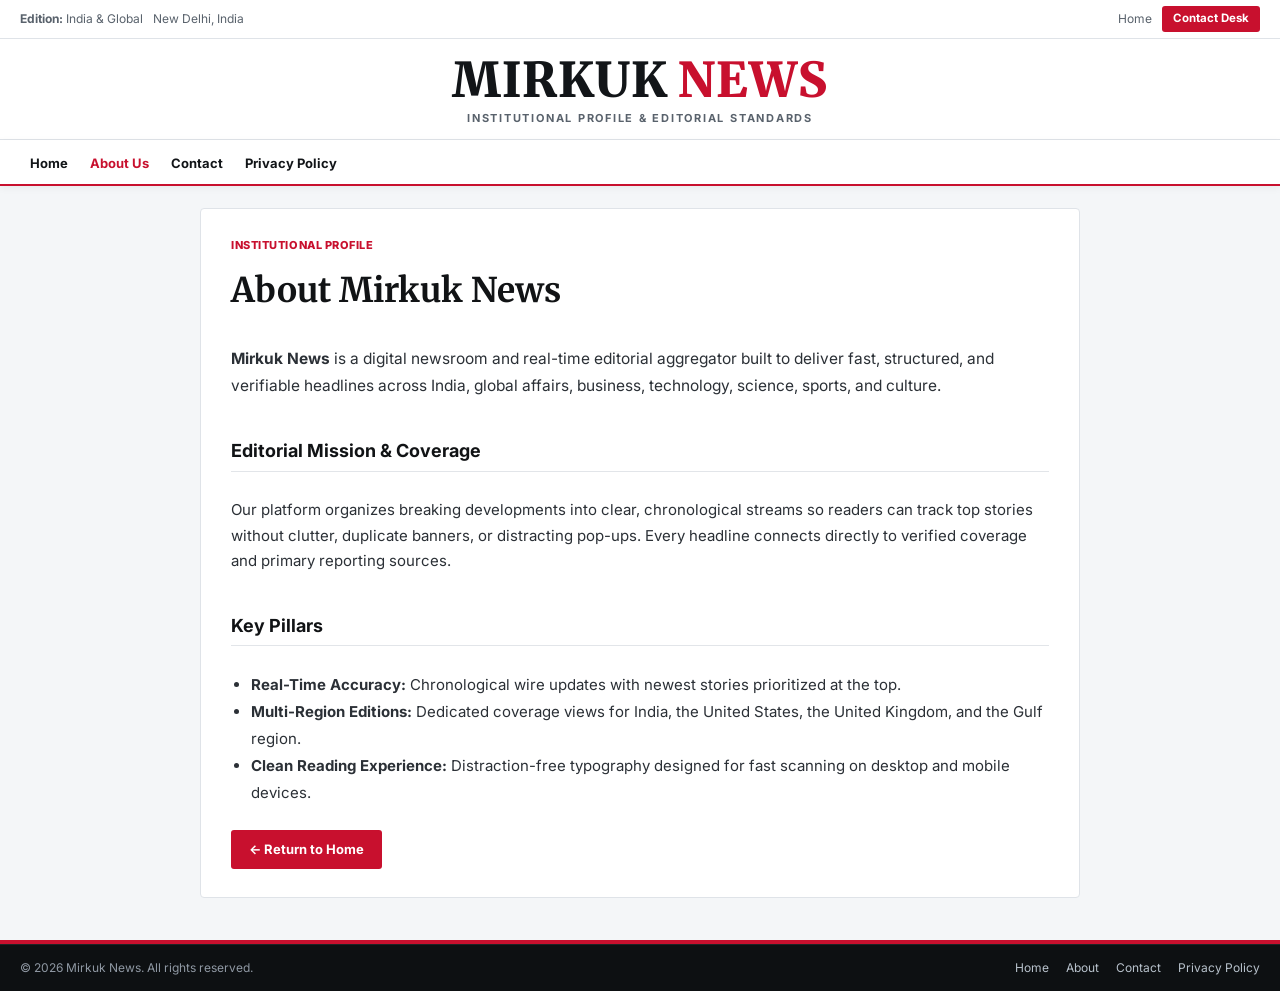
==== commit 4edb57fa: "Clean About page and remove Copy Link/Share, 24/7 Live Wire Stock Market, and Feedback blocks" ====
--- a/about/index.html
+++ b/about/index.html
@@ -1,135 +1,90 @@
 ﻿<!DOCTYPE html>
 <html lang="en">
 <head>
-  <meta charset="UTF-8">
-  <meta name="viewport" content="width=device-width, initial-scale=1.0">
-  <title>About Us — Mirkuk News</title>
-  <link rel="stylesheet" href="../css/style.css">
-  <link rel="stylesheet" href="css/mirkuk-toi-pro.css" />
+  <meta charset="UTF-8" />
+  <meta name="viewport" content="width=device-width, initial-scale=1.0" />
+  <title>About Mirkuk News — Institutional Profile</title>
+  <link rel="stylesheet" href="../css/mirkuk-toi-theme.css" />
 </head>
 <body>
-  <div class="topbar">
-    <div class="container topbar-inner">
-      <div class="topbar-left">
-        <span id="current-date" class="current-date">Loading date...</span>
-        <span class="edition-tag">U.S. &amp; Global Edition</span>
+
+  <div class="mk-topbar">
+    <div class="mk-topbar-inner">
+      <div class="mk-util-group">
+        <span><strong>Edition:</strong> India &amp; Global</span>
+        <span id="mk-live-clock">New Delhi, India</span>
       </div>
-      <div class="topbar-right">
-        <button id="dark-mode-toggle" class="theme-btn" aria-label="Toggle dark mode">
-          <span class="theme-icon">&#9790;</span> <span class="theme-label">Dark Mode</span>
-        </button>
+      <div class="mk-util-group">
+        <a href="../index.html">Home</a>
+        <a href="../contact/index.html" class="mk-btn-sub">Contact Desk</a>
       </div>
     </div>
   </div>
 
-  <header class="site-header">
-    <div class="container header-inner">
-        <div class="brand-lockup">
-          <span class="channel-logo" aria-hidden="true">
-            <svg viewBox="0 0 40 40" width="36" height="36" xmlns="http://www.w3.org/2000/svg">
-              <rect x="2" y="2" width="36" height="36" rx="4" fill="#c1121f"/>
-              <circle cx="20" cy="20" r="11" fill="none" stroke="#ffffff" stroke-width="1.6"/>
-              <ellipse cx="20" cy="20" rx="5.5" ry="11" fill="none" stroke="#ffffff" stroke-width="1.4"/>
-              <line x1="9" y1="20" x2="31" y2="20" stroke="#ffffff" stroke-width="1.4"/>
-              <path d="M11 27 V14 L20 22 L29 14 V27" fill="none" stroke="#ffffff" stroke-width="2.2" stroke-linecap="square" stroke-linejoin="miter"/>
-            </svg>
-          </span>
-          <div class="logo-wrap">
-            <a href="../" class="logo">MIRKUK NEWS</a>
-            <p class="tagline">Truth in Print. Clarity in Motion.</p>
-          </div>
-        </div>
-
-      <button id="mobile-menu-btn" class="hamburger" aria-label="Open navigation menu" aria-expanded="false">
-        <span></span>
-        <span></span>
-        <span></span>
-      </button>
-
-      <nav id="main-nav" class="main-nav" aria-label="Primary Navigation">
-        <ul>
-          <li><a href="../">Home</a></li>
-          <li><a href="../#latest-news">Latest</a></li>
-          <li><a href="../about" class="active">About</a></li>
-          <li><a href="../privacy">Privacy Policy</a></li>
-        </ul>
-      </nav>
-    </div>
+  <header class="mk-masthead">
+    <a href="../index.html" class="mk-logo">MIRKUK <span>NEWS</span></a>
+    <div class="mk-tagline">Institutional Profile &amp; Editorial Standards</div>
   </header>
 
-  <main class="container">
-    <section class="page-content">
-      <span class="category-badge">INSTITUTIONAL PROFILE</span>
-      <h1 class="page-title">About Mirkuk News</h1>
+  <nav class="mk-nav-wrap" aria-label="Primary Navigation">
+    <div class="mk-nav">
+      <ul class="mk-nav-list">
+        <li><a href="../index.html" class="mk-nav-btn">Home</a></li>
+        <li><a href="index.html" class="mk-nav-btn active">About Us</a></li>
+        <li><a href="../contact/index.html" class="mk-nav-btn">Contact</a></li>
+        <li><a href="../privacy/index.html" class="mk-nav-btn">Privacy Policy</a></li>
+      </ul>
+    </div>
+  </nav>
 
-      <div class="prose-block">
-        <p>
-          Founded on the classic principles of American print journalism, <strong>Mirkuk News</strong> delivers timely, verified, and accessible reporting for readers who value clarity over noise. From municipal council chambers to global financial exchanges, our correspondents cover the stories that shape civic life and everyday decisions.
-        </p>
-        <p>
-          In an era of fragmented headlines and rapid speculation, our newsroom prioritizes primary-source verification, disciplined editing, and transparent corrections. Every dispatch published under the Mirkuk News masthead undergoes multi-tier editorial review before reaching our readers.
-        </p>
-        <p>
-          Operating as a modern digital-first broadsheet, we combine the visual authority of traditional newspaper typography with fast, distraction-free web engineering—ensuring our coverage remains readable on every screen, anywhere in the world.
-        </p>
+  <main class="mk-container" style="max-width: 920px;">
+    <article class="mk-card" style="padding: 28px 30px;">
+      <span class="mk-cat-tag">Institutional Profile</span>
+      <h1 style="font-family: 'Merriweather', Georgia, serif; font-size: clamp(24px, 3vw, 34px); margin: 4px 0 14px; color: #111315;">
+        About Mirkuk News
+      </h1>
 
-        <h2>Our Mission</h2>
-        <p>
-          Our mission is to inform the public with accuracy, fairness, and independence. We believe an informed citizenry is the cornerstone of a healthy democracy, and we remain strictly independent of political parties, corporate conglomerates, and special-interest lobbies.
-        </p>
-        <ul class="editorial-pillars">
-          <li><strong>Accuracy First:</strong> Facts are verified across independent sources before publication.</li>
-          <li><strong>Editorial Independence:</strong> News coverage is strictly separated from commercial operations.</li>
-          <li><strong>Reader Respect:</strong> Clean presentation without intrusive clutter or sensationalized clickbait.</li>
-        </ul>
+      <p style="font-size: 15.5px; line-height: 1.7; color: #2b3036; margin-bottom: 16px;">
+        <strong>Mirkuk News</strong> is a digital newsroom and real-time editorial aggregator built to deliver fast, structured, and verifiable headlines across India, global affairs, business, technology, science, sports, and culture.
+      </p>
+
+      <h2 style="font-size: 18px; margin: 22px 0 10px; color: #111315; border-bottom: 1px solid #e2e5e9; padding-bottom: 6px;">
+        Editorial Mission &amp; Coverage
+      </h2>
+      <p style="font-size: 15px; line-height: 1.7; color: #2b3036; margin-bottom: 16px;">
+        Our platform organizes breaking developments into clear, chronological streams so readers can track top stories without clutter, duplicate banners, or distracting pop-ups. Every headline connects directly to verified coverage and primary reporting sources.
+      </p>
+
+      <h2 style="font-size: 18px; margin: 22px 0 10px; color: #111315; border-bottom: 1px solid #e2e5e9; padding-bottom: 6px;">
+        Key Pillars
+      </h2>
+      <ul style="padding-left: 20px; line-height: 1.8; color: #2b3036; font-size: 15px; margin-bottom: 24px;">
+        <li><strong>Real-Time Accuracy:</strong> Chronological wire updates with newest stories prioritized at the top.</li>
+        <li><strong>Multi-Region Editions:</strong> Dedicated coverage views for India, the United States, the United Kingdom, and the Gulf region.</li>
+        <li><strong>Clean Reading Experience:</strong> Distraction-free typography designed for fast scanning on desktop and mobile devices.</li>
+      </ul>
+
+      <div>
+        <a href="../index.html" class="mk-btn-sub" style="display: inline-block; padding: 9px 18px; font-size: 13px;">
+          &larr; Return to Home
+        </a>
       </div>
-
-      <div class="page-cta">
-        <a href="../" class="btn-primary">&larr; Return to Front Page</a>
-      </div>
-    </section>
+    </article>
   </main>
 
-  <footer class="site-footer">
-    <div class="container footer-grid">
-      <div class="footer-col">
-        <h3 class="footer-logo">MIRKUK NEWS</h3>
-        <p>
-          Mirkuk News is an independent American digital newspaper committed to rigorous fact-checking, clear reporting, and public-interest journalism across local and global beats.
-        </p>
-      </div>
-      <div class="footer-col">
-        <h4>Pages</h4>
-        <ul class="footer-links">
-          <li><a href="../">Home</a></li>
-          <li><a href="../#latest-news">Latest Coverage</a></li>
-          <li><a href="../about">About Us</a></li>
-          <li><a href="../contact">Contact</a></li>
-          <li><a href="../privacy">Privacy Policy</a></li>
-        </ul>
-      </div>
-      <div class="footer-col">
-        <h4>Contact</h4>
-        <ul class="footer-contact">
-          <li><strong>Newsroom Desk:</strong> newsroom@mirkuknews.com</li>
-          <li><strong>Advertising &amp; Press:</strong> press@mirkuknews.com</li>
-          <li><strong>Headquarters:</strong> 450 Lexington Ave, Suite 1800, New York, NY 10017</li>
-        </ul>
-      </div>
-    </div>
-    <div class="footer-bottom">
-      <div class="container">
-        <p>&copy; 2026 Mirkuk News Media Group. All Rights Reserved.</p>
+  <footer class="mk-footer">
+    <div class="mk-footer-bottom">
+      <div class="mk-footer-bottom-inner">
+        <span>&copy; 2026 Mirkuk News. All rights reserved.</span>
+        <span>
+          <a href="../index.html" style="margin-right:14px;">Home</a>
+          <a href="index.html" style="margin-right:14px;">About</a>
+          <a href="../contact/index.html" style="margin-right:14px;">Contact</a>
+          <a href="../privacy/index.html">Privacy Policy</a>
+        </span>
       </div>
     </div>
   </footer>
 
-  <script src="../js/script.js"></script>
-  <script src="js/mirkuk-toi-pro.js" defer></script>
-  <script src="js/mirkuk-live-desk.js" defer></script>
 </body>
 </html>
-
-
-
-
--- a/css/mirkuk-toi-theme.css
+++ b/css/mirkuk-toi-theme.css
@@ -0,0 +1,664 @@
+﻿@import url('https://fonts.googleapis.com/css2?family=Inter:wght@400;500;600;700;800;900&family=Merriweather:wght@700;900&display=swap');
+
+:root {
+  --mk-red: #c8102e;
+  --mk-red-dark: #9e0b22;
+  --mk-ink: #121518;
+  --mk-body: #262b30;
+  --mk-muted: #59626c;
+  --mk-border: #dfe3e8;
+  --mk-hairline: #eceff2;
+  --mk-bg: #f4f6f8;
+  --mk-surface: #ffffff;
+}
+
+*, *::before, *::after {
+  box-sizing: border-box;
+}
+
+html {
+  scroll-behavior: smooth;
+}
+
+body {
+  margin: 0;
+  font-family: 'Inter', -apple-system, BlinkMacSystemFont, "Segoe UI", Roboto, sans-serif;
+  background: var(--mk-bg);
+  color: var(--mk-body);
+  line-height: 1.55;
+}
+
+a {
+  color: inherit;
+  text-decoration: none;
+  transition: color 0.15s ease, background-color 0.15s ease, border-color 0.15s ease;
+}
+
+a:hover {
+  color: var(--mk-red);
+}
+
+/* Top Utility Bar */
+.mk-topbar {
+  background: var(--mk-surface);
+  border-bottom: 1px solid var(--mk-border);
+  font-size: 12px;
+  color: var(--mk-muted);
+}
+
+.mk-topbar-inner {
+  max-width: 1300px;
+  margin: 0 auto;
+  padding: 6px 20px;
+  display: flex;
+  flex-wrap: wrap;
+  justify-content: space-between;
+  align-items: center;
+  gap: 10px;
+}
+
+.mk-util-group {
+  display: flex;
+  align-items: center;
+  gap: 10px;
+  flex-wrap: wrap;
+}
+
+.mk-select {
+  background: var(--mk-surface);
+  color: var(--mk-ink);
+  border: 1px solid #cfd6de;
+  border-radius: 3px;
+  padding: 3px 8px;
+  font-size: 12px;
+  font-weight: 600;
+  cursor: pointer;
+}
+
+.mk-btn-sub {
+  background: var(--mk-red);
+  color: #ffffff !important;
+  padding: 4px 11px;
+  border-radius: 3px;
+  font-size: 11.5px;
+  font-weight: 700;
+}
+
+.mk-btn-sub:hover {
+  background: var(--mk-red-dark);
+}
+
+/* Masthead */
+.mk-masthead {
+  background: var(--mk-surface);
+  padding: 16px 20px 12px;
+  text-align: center;
+  border-bottom: 1px solid var(--mk-border);
+}
+
+.mk-logo {
+  font-family: 'Merriweather', Georgia, serif;
+  font-size: clamp(30px, 4.4vw, 48px);
+  font-weight: 900;
+  letter-spacing: 0.02em;
+  color: var(--mk-ink);
+  display: inline-block;
+  line-height: 1.05;
+}
+
+.mk-logo span {
+  color: var(--mk-red);
+}
+
+.mk-tagline {
+  margin-top: 5px;
+  font-size: 11px;
+  font-weight: 700;
+  letter-spacing: 0.16em;
+  text-transform: uppercase;
+  color: var(--mk-muted);
+}
+
+/* In The News Strip */
+.mk-in-the-news {
+  background: #fafafa;
+  border-bottom: 1px solid var(--mk-border);
+  font-size: 12px;
+}
+
+.mk-in-the-news-inner {
+  max-width: 1300px;
+  margin: 0 auto;
+  padding: 6px 20px;
+  display: flex;
+  flex-wrap: wrap;
+  align-items: center;
+  gap: 8px 16px;
+}
+
+.mk-itn-label {
+  font-size: 11px;
+  font-weight: 800;
+  text-transform: uppercase;
+  letter-spacing: 0.06em;
+  color: var(--mk-red);
+}
+
+.mk-in-the-news a {
+  color: var(--mk-body);
+  font-weight: 500;
+}
+
+/* Primary Mega Navigation */
+.mk-nav-wrap {
+  background: var(--mk-surface);
+  border-bottom: 2px solid var(--mk-red);
+  position: sticky;
+  top: 0;
+  z-index: 100;
+  box-shadow: 0 2px 8px rgba(17, 19, 21, 0.05);
+}
+
+.mk-nav {
+  max-width: 1300px;
+  margin: 0 auto;
+  padding: 0 20px;
+  display: flex;
+  align-items: center;
+  justify-content: space-between;
+  gap: 12px;
+  min-height: 44px;
+}
+
+.mk-nav-list {
+  display: flex;
+  align-items: center;
+  gap: 2px;
+  list-style: none;
+  margin: 0;
+  padding: 0;
+  overflow-x: auto;
+  scrollbar-width: none;
+}
+
+.mk-nav-list::-webkit-scrollbar {
+  display: none;
+}
+
+.mk-nav-btn,
+.mk-dots-btn {
+  background: transparent;
+  border: 0;
+  border-bottom: 3px solid transparent;
+  padding: 11px 10px;
+  font-family: 'Inter', sans-serif;
+  font-size: 13px;
+  font-weight: 700;
+  color: var(--mk-ink);
+  cursor: pointer;
+  white-space: nowrap;
+}
+
+.mk-nav-btn:hover,
+.mk-nav-btn.active,
+.mk-dots-btn:hover {
+  color: var(--mk-red);
+  border-bottom-color: var(--mk-red);
+}
+
+.mk-nav-right {
+  display: flex;
+  align-items: center;
+  gap: 8px;
+  flex-shrink: 0;
+}
+
+.mk-live-pill {
+  background: var(--mk-red);
+  color: #ffffff !important;
+  font-size: 11px;
+  font-weight: 800;
+  padding: 4px 9px;
+  border-radius: 3px;
+  letter-spacing: 0.05em;
+}
+
+.mk-search {
+  display: flex;
+  align-items: center;
+  border: 1px solid #cfd6de;
+  border-radius: 3px;
+  overflow: hidden;
+  background: #ffffff;
+}
+
+.mk-search input {
+  border: 0;
+  outline: none;
+  padding: 5px 9px;
+  font-size: 12px;
+  color: var(--mk-ink);
+  width: 155px;
+}
+
+.mk-search button {
+  border: 0;
+  background: var(--mk-ink);
+  color: #ffffff;
+  padding: 5px 10px;
+  font-size: 12px;
+  font-weight: 700;
+  cursor: pointer;
+}
+
+.mk-search button:hover {
+  background: var(--mk-red);
+}
+
+/* Three-Dots Drawer */
+.mk-dots-drawer {
+  display: none;
+  background: var(--mk-surface);
+  border-top: 1px solid var(--mk-border);
+  border-bottom: 3px solid var(--mk-red);
+  box-shadow: 0 12px 26px rgba(17, 19, 21, 0.1);
+}
+
+.mk-dots-drawer.open {
+  display: block;
+}
+
+.mk-dots-inner {
+  max-width: 1300px;
+  margin: 0 auto;
+  padding: 18px 20px;
+  display: grid;
+  grid-template-columns: repeat(auto-fit, minmax(190px, 1fr));
+  gap: 20px;
+}
+
+.mk-dots-col h5 {
+  margin: 0 0 8px;
+  font-size: 12px;
+  font-weight: 800;
+  text-transform: uppercase;
+  color: var(--mk-red);
+}
+
+.mk-dots-col ul {
+  list-style: none;
+  margin: 0;
+  padding: 0;
+}
+
+.mk-dots-col li {
+  margin-bottom: 6px;
+  font-size: 12.5px;
+}
+
+/* Breaking Ticker */
+.mk-ticker-bar {
+  background: var(--mk-ink);
+  color: #ffffff;
+  font-size: 12.5px;
+}
+
+.mk-ticker-inner {
+  max-width: 1300px;
+  margin: 0 auto;
+  padding: 7px 20px;
+  display: flex;
+  align-items: center;
+  gap: 12px;
+  overflow: hidden;
+}
+
+.mk-ticker-badge {
+  background: var(--mk-red);
+  color: #ffffff;
+  font-size: 10.5px;
+  font-weight: 800;
+  padding: 2px 8px;
+  border-radius: 2px;
+  letter-spacing: 0.06em;
+  white-space: nowrap;
+}
+
+.mk-ticker-links {
+  display: flex;
+  gap: 22px;
+  overflow-x: auto;
+  white-space: nowrap;
+  scrollbar-width: none;
+}
+
+.mk-ticker-links::-webkit-scrollbar {
+  display: none;
+}
+
+.mk-ticker-links a {
+  color: #f1f3f5;
+}
+
+.mk-ticker-links a:hover {
+  color: #ff758a;
+}
+
+/* Main Container & Section Headers */
+.mk-container {
+  max-width: 1300px;
+  margin: 22px auto;
+  padding: 0 20px;
+}
+
+.mk-section-head {
+  display: flex;
+  justify-content: space-between;
+  align-items: baseline;
+  border-bottom: 2px solid var(--mk-ink);
+  padding-bottom: 7px;
+  margin-bottom: 18px;
+}
+
+.mk-section-head h2 {
+  margin: 0;
+  font-size: 17px;
+  font-weight: 800;
+  text-transform: uppercase;
+  letter-spacing: 0.04em;
+  color: var(--mk-ink);
+  display: inline-flex;
+  align-items: center;
+  gap: 8px;
+}
+
+.mk-section-head h2::before {
+  content: "";
+  width: 5px;
+  height: 17px;
+  background: var(--mk-red);
+  display: inline-block;
+}
+
+.mk-status-pill {
+  font-size: 12px;
+  font-weight: 600;
+  color: var(--mk-muted);
+}
+
+/* Hero Editorial Grid */
+.mk-hero-grid {
+  display: grid;
+  grid-template-columns: 1.48fr 1fr 0.92fr;
+  gap: 20px;
+  margin-bottom: 30px;
+  align-items: start;
+}
+
+.mk-card {
+  background: var(--mk-surface);
+  border: 1px solid var(--mk-border);
+  border-radius: 4px;
+  overflow: hidden;
+  display: flex;
+  flex-direction: column;
+  transition: box-shadow 0.18s ease;
+}
+
+.mk-card:hover {
+  box-shadow: 0 8px 22px rgba(17, 19, 21, 0.07);
+}
+
+.mk-lead-card img {
+  width: 100%;
+  height: 330px;
+  object-fit: cover;
+  display: block;
+  background: #e9ecef;
+}
+
+.mk-lead-body {
+  padding: 18px;
+}
+
+.mk-cat-tag {
+  display: inline-block;
+  font-size: 11px;
+  font-weight: 800;
+  text-transform: uppercase;
+  letter-spacing: 0.05em;
+  color: var(--mk-red);
+  margin-bottom: 6px;
+}
+
+.mk-lead-body h1 {
+  font-family: 'Merriweather', Georgia, serif;
+  margin: 0 0 10px;
+  font-size: clamp(20px, 2.2vw, 26px);
+  line-height: 1.28;
+  font-weight: 900;
+  color: var(--mk-ink);
+}
+
+.mk-lead-body p {
+  margin: 0 0 12px;
+  font-size: 14px;
+  color: var(--mk-muted);
+}
+
+.mk-meta {
+  font-size: 11.5px;
+  font-weight: 600;
+  color: #6c757d;
+}
+
+.mk-mid-stack {
+  display: flex;
+  flex-direction: column;
+  gap: 14px;
+}
+
+.mk-compact-card {
+  background: var(--mk-surface);
+  border: 1px solid var(--mk-border);
+  border-radius: 4px;
+  padding: 12px;
+  display: grid;
+  grid-template-columns: 118px 1fr;
+  gap: 12px;
+  align-items: start;
+}
+
+.mk-compact-card img {
+  width: 118px;
+  height: 80px;
+  object-fit: cover;
+  border-radius: 3px;
+  background: #e9ecef;
+}
+
+.mk-compact-card h3 {
+  margin: 0 0 6px;
+  font-size: 14.5px;
+  font-weight: 700;
+  line-height: 1.35;
+  color: var(--mk-ink);
+}
+
+.mk-wire-box {
+  background: var(--mk-surface);
+  border: 1px solid var(--mk-border);
+  border-top: 3px solid var(--mk-red);
+  border-radius: 4px;
+  padding: 15px;
+}
+
+.mk-wire-box h3 {
+  margin: 0 0 12px;
+  font-size: 14px;
+  font-weight: 800;
+  text-transform: uppercase;
+  letter-spacing: 0.04em;
+  color: var(--mk-ink);
+  padding-bottom: 8px;
+  border-bottom: 1px solid var(--mk-border);
+}
+
+.mk-wire-list {
+  list-style: none;
+  margin: 0;
+  padding: 0;
+  display: flex;
+  flex-direction: column;
+  gap: 11px;
+}
+
+.mk-wire-list li {
+  padding-bottom: 10px;
+  border-bottom: 1px solid var(--mk-hairline);
+}
+
+.mk-wire-list li:last-child {
+  border-bottom: 0;
+  padding-bottom: 0;
+}
+
+.mk-wire-list a {
+  font-size: 13.5px;
+  font-weight: 600;
+  line-height: 1.38;
+  color: var(--mk-ink);
+  display: block;
+}
+
+.mk-wire-time {
+  display: block;
+  margin-top: 3px;
+  font-size: 11px;
+  font-weight: 700;
+  color: var(--mk-red);
+}
+
+/* Multi-Column News Grid */
+.mk-news-grid {
+  display: grid;
+  grid-template-columns: repeat(auto-fill, minmax(275px, 1fr));
+  gap: 18px;
+  margin-bottom: 34px;
+}
+
+.mk-grid-card img {
+  width: 100%;
+  height: 168px;
+  object-fit: cover;
+  display: block;
+  background: #e9ecef;
+}
+
+.mk-grid-body {
+  padding: 14px;
+  display: flex;
+  flex-direction: column;
+  flex: 1;
+  justify-content: space-between;
+}
+
+.mk-grid-body h3 {
+  margin: 0 0 8px;
+  font-size: 15px;
+  font-weight: 700;
+  line-height: 1.36;
+  color: var(--mk-ink);
+}
+
+.mk-grid-body p {
+  margin: 0 0 10px;
+  font-size: 13px;
+  color: var(--mk-muted);
+  display: -webkit-box;
+  -webkit-line-clamp: 2;
+  -webkit-box-orient: vertical;
+  overflow: hidden;
+}
+
+/* TOI-Style Mega Footer */
+.mk-footer {
+  background: #14171a;
+  color: #cfd6de;
+  border-top: 4px solid var(--mk-red);
+  margin-top: 42px;
+  font-size: 13px;
+}
+
+.mk-footer-inner {
+  max-width: 1300px;
+  margin: 0 auto;
+  padding: 34px 20px 22px;
+  display: grid;
+  grid-template-columns: repeat(auto-fit, minmax(200px, 1fr));
+  gap: 24px;
+}
+
+.mk-footer h4 {
+  color: #ffffff;
+  font-size: 12.5px;
+  font-weight: 800;
+  text-transform: uppercase;
+  letter-spacing: 0.05em;
+  margin: 0 0 12px;
+  padding-bottom: 6px;
+  border-bottom: 1px solid rgba(255, 255, 255, 0.14);
+}
+
+.mk-footer ul {
+  list-style: none;
+  margin: 0;
+  padding: 0;
+}
+
+.mk-footer li {
+  margin-bottom: 7px;
+}
+
+.mk-footer a {
+  color: #b8c2cc;
+}
+
+.mk-footer a:hover {
+  color: #ffffff;
+  text-decoration: underline;
+}
+
+.mk-footer-bottom {
+  background: #0d1012;
+  padding: 14px 20px;
+  border-top: 1px solid rgba(255, 255, 255, 0.08);
+  font-size: 12px;
+  color: #8f98a3;
+}
+
+.mk-footer-bottom-inner {
+  max-width: 1300px;
+  margin: 0 auto;
+  display: flex;
+  flex-wrap: wrap;
+  justify-content: space-between;
+  align-items: center;
+  gap: 12px;
+}
+
+.mk-loader {
+  padding: 34px;
+  text-align: center;
+  background: var(--mk-surface);
+  border: 1px solid var(--mk-border);
+  border-radius: 4px;
+  color: var(--mk-muted);
+  font-weight: 600;
+}
+
+@media (max-width: 1024px) {
+  .mk-hero-grid {
+    grid-template-columns: 1fr;
+  }
+}
